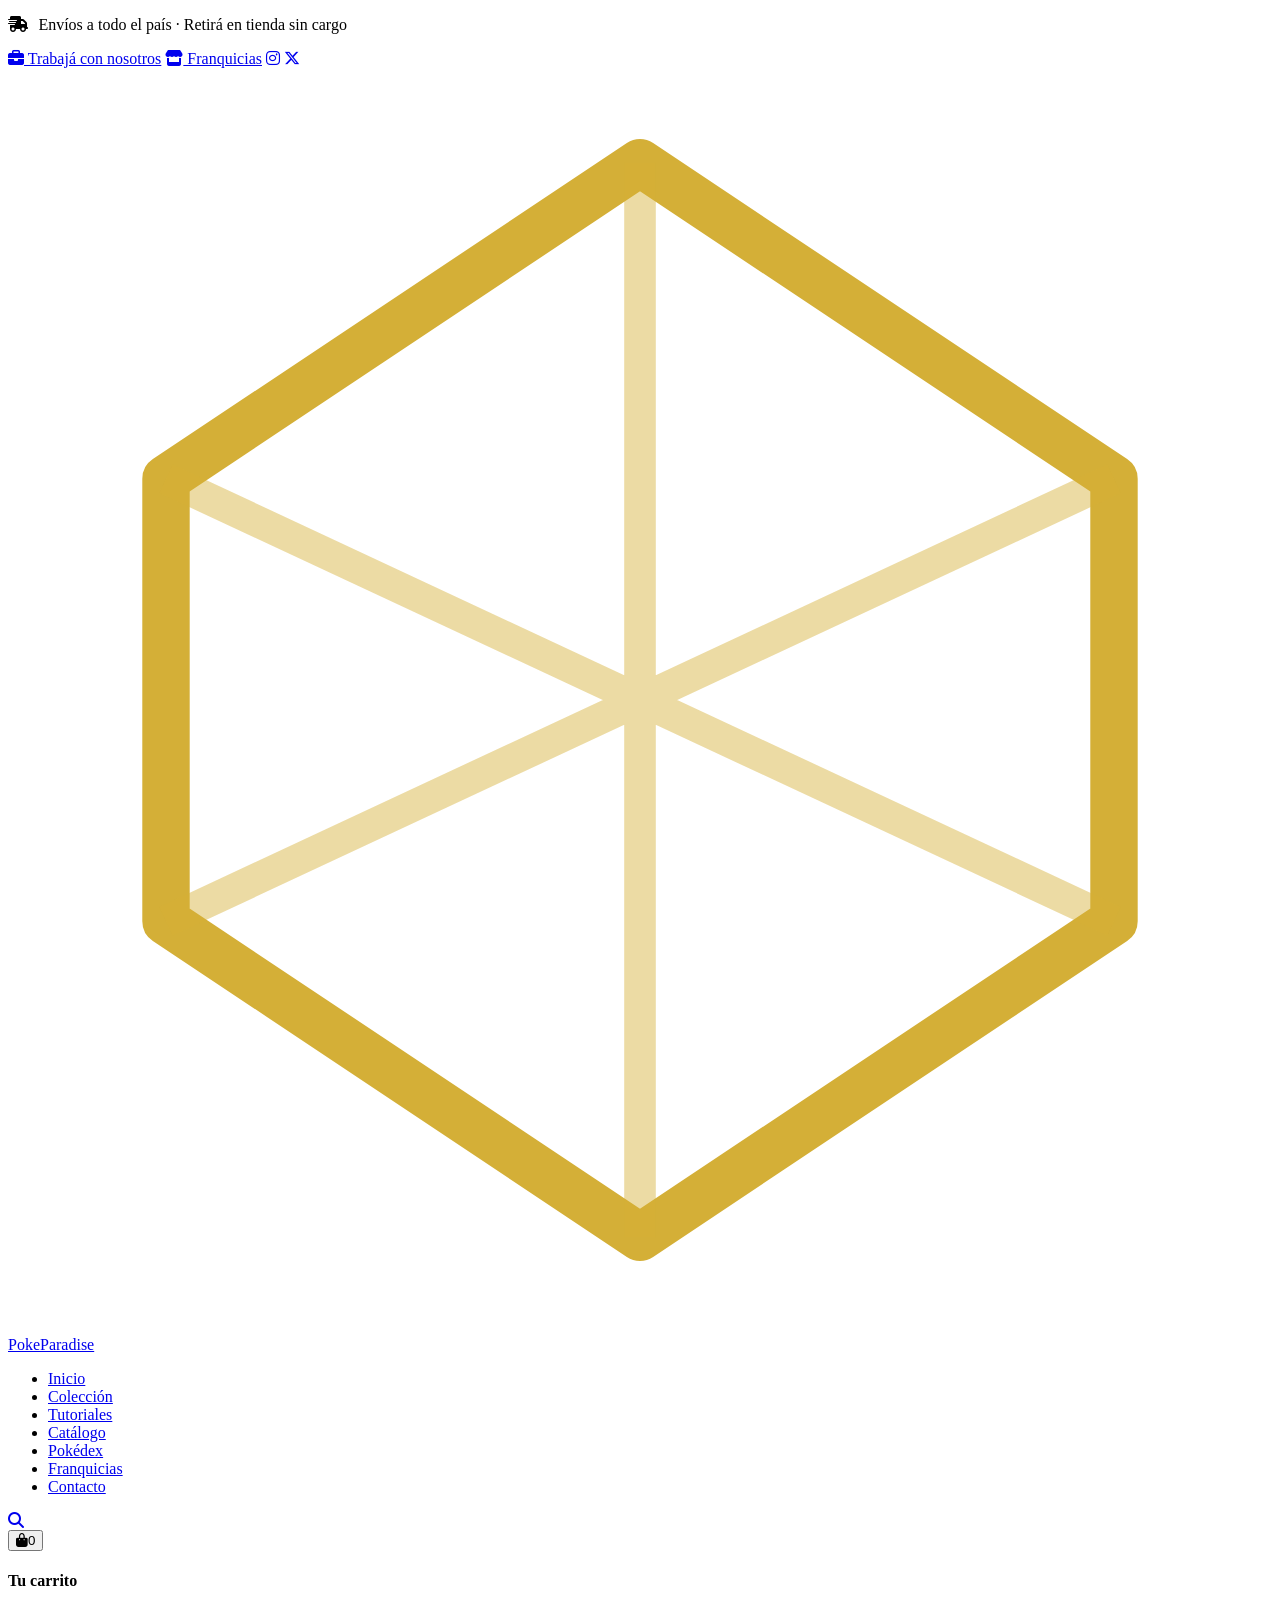
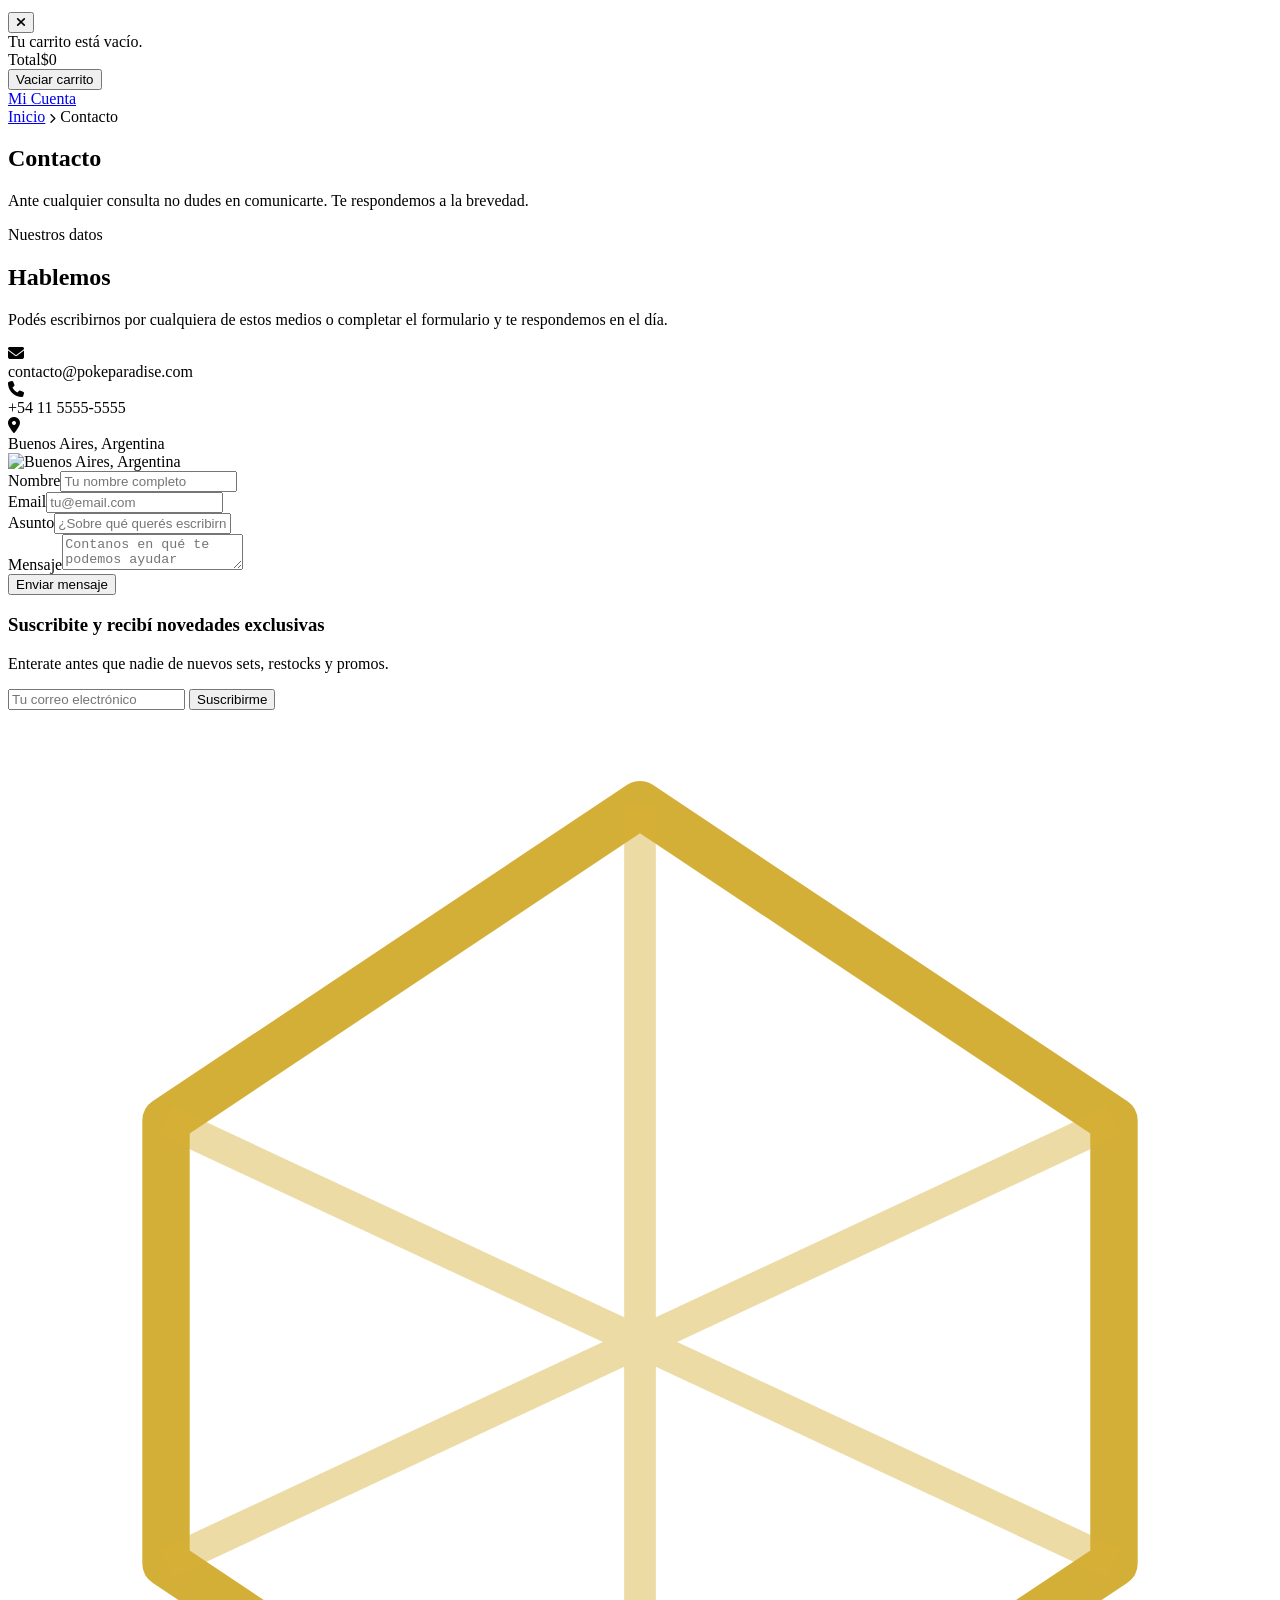
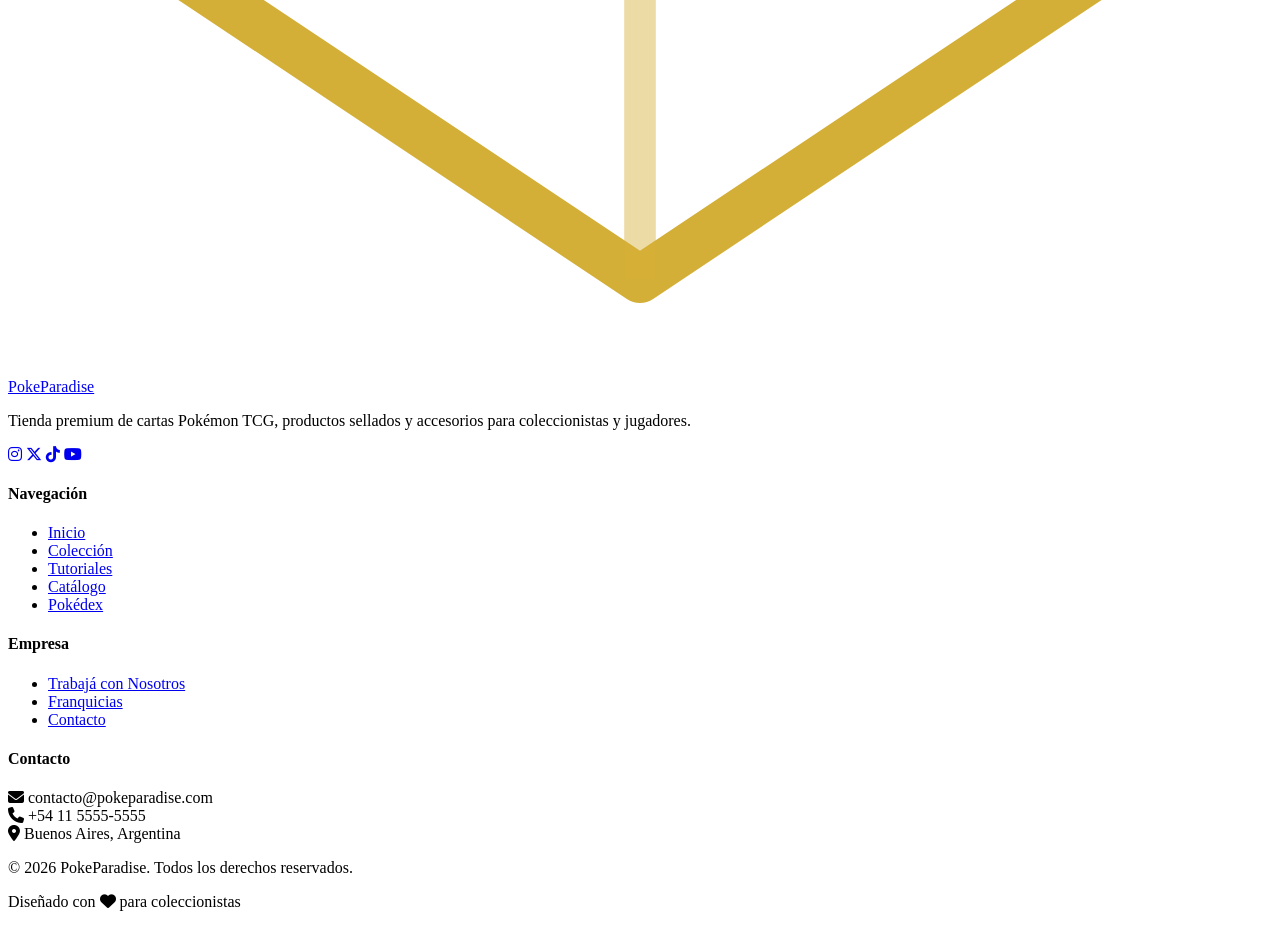
==== contacto.html @ 355f6a99 "Adaptar la estructura del proyecto existente y completar las páginas HTML" ====
<!DOCTYPE html>
<html lang="es">
<head>
  <meta charset="UTF-8">
  <meta name="viewport" content="width=device-width, initial-scale=1.0">
  <title>Contacto | PokeParadise</title>
  <meta name="description" content="Contactate con PokeParadise.">
  <link rel="preconnect" href="https://fonts.googleapis.com">
  <link rel="preconnect" href="https://fonts.gstatic.com" crossorigin>
  <link rel="stylesheet" href="https://cdnjs.cloudflare.com/ajax/libs/font-awesome/6.5.1/css/all.min.css">
  <link rel="stylesheet" href="css/styles.css">
</head>
<body>
  <div class="top-bar">
    <div class="container">
      <p><i class="fa-solid fa-truck-fast" style="color:var(--gold);margin-right:.4rem;"></i> Envíos a todo el país · Retirá en tienda sin cargo</p>
      <div class="top-bar-links">
        <a href="trabaja-en-tdc.html"><i class="fa-solid fa-briefcase"></i> Trabajá con nosotros</a>
        <a href="franquicias.html"><i class="fa-solid fa-store"></i> Franquicias</a>
        <a href="#"><i class="fa-brands fa-instagram"></i></a>
        <a href="#"><i class="fa-brands fa-x-twitter"></i></a>
      </div>
    </div>
  </div>
  <header class="site-header">
    <div class="container header-inner">
      <a href="index.html" class="logo">
        <svg class="logo-gem" viewBox="0 0 40 40" fill="none" xmlns="http://www.w3.org/2000/svg">
          <path d="M20 3L35 13V27L20 37L5 27V13L20 3Z" stroke="#D4AF37" stroke-width="1.5" stroke-linejoin="round"/>
          <path d="M20 3V37M5 13L35 27M35 13L5 27" stroke="#D4AF37" stroke-width="1" stroke-opacity="0.45"/>
        </svg>
        Poke<span>Paradise</span>
      </a>
      <nav class="main-nav">
        <ul>
          <li><a href="index.html">Inicio</a></li>
          <li><a href="tienda.html">Colección</a></li>
          <li><a href="tutoriales.html">Tutoriales</a></li>
          <li><a href="menu-tienda.html">Catálogo</a></li>
          <li><a href="pokedex.html">Pokédex</a></li>
          <li><a href="franquicias.html">Franquicias</a></li>
          <li><a href="contacto.html" class="active">Contacto</a></li>
        </ul>
      </nav>
      <div class="header-actions">
        <a href="#" class="icon-btn" aria-label="Buscar"><i class="fa-solid fa-magnifying-glass"></i></a>
        <div class="cart-wrap">
          <button type="button" class="icon-btn cart-toggle" aria-label="Carrito"><i class="fa-solid fa-bag-shopping"></i><span class="cart-count" id="cartCount">0</span></button>
          <div class="cart-dropdown" id="cartDropdown">
            <div class="cart-dropdown-head">
              <h4>Tu carrito</h4>
              <button type="button" class="cart-close" id="cartClose" aria-label="Cerrar"><i class="fa-solid fa-xmark"></i></button>
            </div>
            <div class="cart-items" id="cartItems"></div>
            <div class="cart-empty" id="cartEmpty">Tu carrito está vacío.</div>
            <div class="cart-dropdown-foot">
              <div class="cart-total-row"><span>Total</span><span id="cartTotal">$0</span></div>
              <button type="button" class="btn btn-gold cart-clear" id="cartClear">Vaciar carrito</button>
            </div>
          </div>
        </div>
        <a href="#" class="btn btn-outline">Mi Cuenta</a>
        <div class="hamburger"><span></span><span></span><span></span></div>
      </div>
    </div>
  </header>
  <section class="page-banner">
    <div class="container">
            <div class="breadcrumb">
        <a href="index.html">Inicio</a>
        <i class="fa-solid fa-chevron-right" style="font-size:.65rem;"></i>
        <span>Contacto</span>
      </div>
      <h1>Contacto</h1>
      <p>Ante cualquier consulta no dudes en comunicarte. Te respondemos a la brevedad.</p>
    </div>
  </section>

  <section class="form-section">
    <div class="container">
      <div class="form-layout">
        <div class="form-aside">
          <span>Nuestros datos</span>
          <h2>Hablemos</h2>
          <p>Podés escribirnos por cualquiera de estos medios o completar el formulario y te respondemos en el día.</p>
                    <div class="info-row">
            <div class="info-icon"><i class="fa-solid fa-envelope"></i></div>
            <span>contacto@pokeparadise.com</span>
          </div>
                    <div class="info-row">
            <div class="info-icon"><i class="fa-solid fa-phone"></i></div>
            <span>+54 11 5555-5555</span>
          </div>
                    <div class="info-row">
            <div class="info-icon"><i class="fa-solid fa-location-dot"></i></div>
            <span>Buenos Aires, Argentina</span>
          </div>
          <img src="img/ba-mapa.png" alt="Buenos Aires, Argentina" class="aside-img aside-img-map">
        </div>
        <div class="form-card">
          <form>
            <div class="form-grid">
              <div class="f-field"><label for="nombre">Nombre</label><input type="text" id="nombre" placeholder="Tu nombre completo"></div>
              <div class="f-field"><label for="email">Email</label><input type="email" id="email" placeholder="tu@email.com"></div>
              <div class="f-field full"><label for="asunto">Asunto</label><input type="text" id="asunto" placeholder="¿Sobre qué querés escribirnos?"></div>
              <div class="f-field full"><label for="mensaje">Mensaje</label><textarea id="mensaje" placeholder="Contanos en qué te podemos ayudar"></textarea></div>
            </div>
            <button type="submit" class="btn btn-gold">Enviar mensaje</button>
          </form>
        </div>
      </div>
    </div>
  </section>
  <section class="newsletter">
    <div class="container newsletter-inner">
      <div class="newsletter-text">
        <h3>Suscribite y recibí novedades exclusivas</h3>
        <p>Enterate antes que nadie de nuevos sets, restocks y promos.</p>
      </div>
      <form class="newsletter-form">
        <input type="email" placeholder="Tu correo electrónico">
        <button type="submit" class="btn btn-gold">Suscribirme</button>
      </form>
    </div>
  </section>
  <footer class="site-footer">
    <div class="container">
      <div class="footer-grid">
        <div class="footer-col">
          <a href="index.html" class="logo">
            <svg class="logo-gem" viewBox="0 0 40 40" fill="none" xmlns="http://www.w3.org/2000/svg">
          <path d="M20 3L35 13V27L20 37L5 27V13L20 3Z" stroke="#D4AF37" stroke-width="1.5" stroke-linejoin="round"/>
          <path d="M20 3V37M5 13L35 27M35 13L5 27" stroke="#D4AF37" stroke-width="1" stroke-opacity="0.45"/>
        </svg>
            Poke<span>Paradise</span>
          </a>
          <p>Tienda premium de cartas Pokémon TCG, productos sellados y accesorios para coleccionistas y jugadores.</p>
          <div class="social-row">
            <a href="#" aria-label="Instagram"><i class="fa-brands fa-instagram"></i></a>
            <a href="#" aria-label="X"><i class="fa-brands fa-x-twitter"></i></a>
            <a href="#" aria-label="TikTok"><i class="fa-brands fa-tiktok"></i></a>
            <a href="#" aria-label="YouTube"><i class="fa-brands fa-youtube"></i></a>
          </div>
        </div>
        <div class="footer-col">
          <h4>Navegación</h4>
          <ul>
            <li><a href="index.html">Inicio</a></li>
            <li><a href="tienda.html">Colección</a></li>
            <li><a href="tutoriales.html">Tutoriales</a></li>
            <li><a href="menu-tienda.html">Catálogo</a></li>
            <li><a href="pokedex.html">Pokédex</a></li>
          </ul>
        </div>
        <div class="footer-col">
          <h4>Empresa</h4>
          <ul>
            <li><a href="trabaja-en-tdc.html">Trabajá con Nosotros</a></li>
            <li><a href="franquicias.html">Franquicias</a></li>
            <li><a href="contacto.html">Contacto</a></li>
          </ul>
        </div>
        <div class="footer-col">
          <h4>Contacto</h4>
          <div class="contact-item"><i class="fa-solid fa-envelope"></i> contacto@pokeparadise.com</div>
          <div class="contact-item"><i class="fa-solid fa-phone"></i> +54 11 5555-5555</div>
          <div class="contact-item"><i class="fa-solid fa-location-dot"></i> Buenos Aires, Argentina</div>
        </div>
      </div>
      <div class="footer-bottom">
        <p>&copy; 2026 PokeParadise. Todos los derechos reservados.</p>
        <p>Diseñado con <i class="fa-solid fa-heart" style="color:var(--gold);"></i> para coleccionistas</p>
      </div>
    </div>
  </footer>
  <div id="ppToast" class="pp-toast"></div>
  <script src="js/cart.js"></script>
  <script src="js/scripts.js"></script>
</body>
</html>
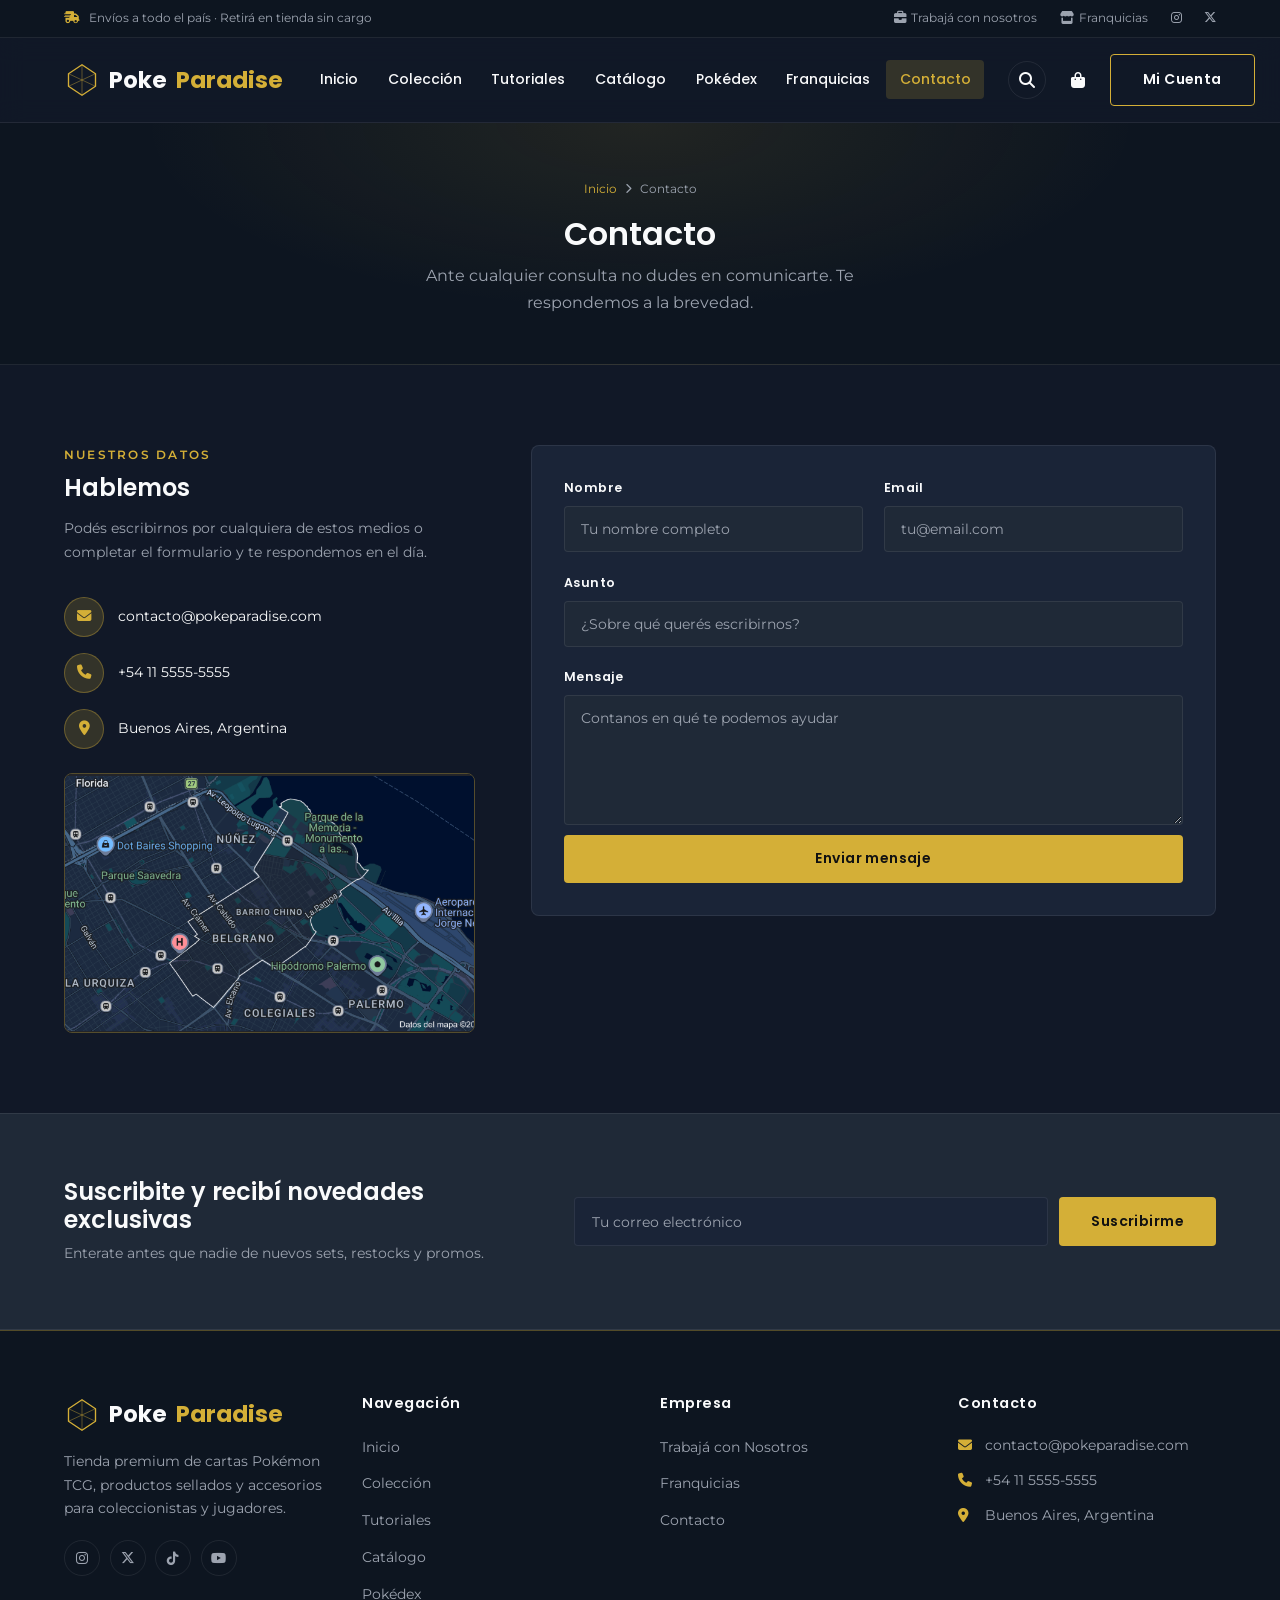
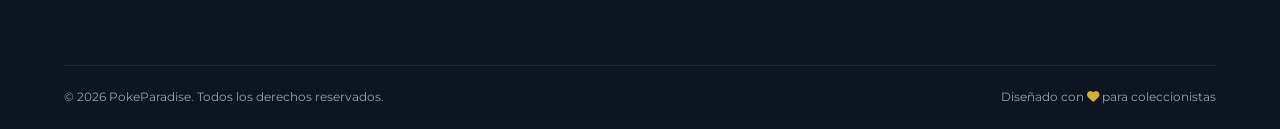
==== commit 96f44bf2: "Corregir los recursos del proyecto y las referencias de archivos: -Cambiar nombre del archivo de ent" ====
--- a/contacto.html
+++ b/contacto.html
@@ -15,7 +15,7 @@
     <div class="container">
       <p><i class="fa-solid fa-truck-fast" style="color:var(--gold);margin-right:.4rem;"></i> Envíos a todo el país · Retirá en tienda sin cargo</p>
       <div class="top-bar-links">
-        <a href="trabaja-en-tdc.html"><i class="fa-solid fa-briefcase"></i> Trabajá con nosotros</a>
+        <a href="trabaja-en-pkp.html"><i class="fa-solid fa-briefcase"></i> Trabajá con nosotros</a>
         <a href="franquicias.html"><i class="fa-solid fa-store"></i> Franquicias</a>
         <a href="#"><i class="fa-brands fa-instagram"></i></a>
         <a href="#"><i class="fa-brands fa-x-twitter"></i></a>
@@ -155,7 +155,7 @@
         <div class="footer-col">
           <h4>Empresa</h4>
           <ul>
-            <li><a href="trabaja-en-tdc.html">Trabajá con Nosotros</a></li>
+            <li><a href="trabaja-en-pkp.html">Trabajá con Nosotros</a></li>
             <li><a href="franquicias.html">Franquicias</a></li>
             <li><a href="contacto.html">Contacto</a></li>
           </ul>
--- a/css/styles.css
+++ b/css/styles.css
@@ -0,0 +1,2711 @@
+/* -------- Fuentes (Google Fonts — Poppins + Montserrat) -------- */
+@import url('https://fonts.googleapis.com/css2?family=Poppins:wght@400;500;600;700&family=Montserrat:wght@400;500;600&display=swap');
+
+/* -------- Reset -------- */
+*,
+*::before,
+*::after {
+  margin: 0;
+  padding: 0;
+  box-sizing: border-box;
+}
+
+html {
+  scroll-behavior: smooth;
+}
+
+img {
+  display: block;
+  max-width: 100%;
+  height: auto;
+}
+
+ul, ol {
+  list-style: none;
+}
+
+a {
+  text-decoration: none;
+  color: inherit;
+}
+
+button, input, select, textarea {
+  font-family: inherit;
+  border: none;
+  outline: none;
+  background: none;
+  color: inherit;
+}
+
+:root {
+  /* Paleta */
+  --bg:          #111827;
+  --bg2:         #1f2937;
+  --bg3:         #0d1520;
+  --card-bg:     #1a2437;
+  --gold:        #d4af37;
+  --gold-light:  #e9cf78;
+  --gold-dim:    rgba(212,175,55,.18);
+  --gold-border: rgba(212,175,55,.35);
+  --white:       #f9fafb;
+  --gray:        #9ca3af;
+  --border:      rgba(249,250,251,.08);
+  --shadow:      0 4px 24px rgba(0,0,0,.35);
+
+  /* Tipografía */
+  --font-h:   "Poppins", sans-serif;
+  --font-b:   "Montserrat", sans-serif;
+
+  /* Tamaños relativos */
+  --fs-xs:  .78rem;
+  --fs-sm:  .875rem;
+  --fs-md:  1rem;
+  --fs-lg:  1.15rem;
+  --fs-xl:  1.5rem;
+  --fs-2xl: 2rem;
+  --fs-3xl: 2.75rem;
+
+  /* Misc */
+  --r:  8px;
+  --r2: 4px;
+  --tr: all .22s ease;
+  --container: 1200px;
+}
+
+body {
+  font-family: var(--font-b);
+  background-color: var(--bg);
+  color: var(--white);
+  font-size: var(--fs-md);
+  line-height: 1.65;
+  overflow-x: hidden;
+}
+
+h1, h2, h3, h4, h5 {
+  font-family: var(--font-h);
+  line-height: 1.2;
+  font-weight: 600;
+}
+
+p { color: var(--gray); }
+
+.container {
+  width: 90%;
+  max-width: var(--container);
+  margin: 0 auto;
+}
+
+.lead > p {
+  font-size: var(--fs-lg);
+  color: var(--white);
+}
+
+section strong {
+  color: var(--gold);
+  font-weight: 600;
+}
+
+a:link    { color: inherit; }
+a:visited { color: inherit; }
+a:hover   { color: var(--gold-light); }
+a:active  { color: var(--gold); }
+
+.btn {
+  display: inline-flex;
+  align-items: center;
+  gap: .5rem;
+  font-family: var(--font-h);
+  font-weight: 600;
+  font-size: var(--fs-sm);
+  padding: .85rem 2rem;
+  border-radius: var(--r2);
+  cursor: pointer;
+  transition: var(--tr);
+  letter-spacing: .03em;
+  white-space: nowrap;
+}
+
+.btn-gold {
+  background: var(--gold);
+  color: #111;
+}
+
+.btn-gold:hover {
+  background: var(--gold-light);
+  color: #111;
+  transform: translateY(-2px);
+  box-shadow: 0 8px 22px rgba(212,175,55,.35);
+}
+
+.btn-outline {
+  border: 1.5px solid var(--gold);
+  color: var(--gold);
+  background: transparent;
+}
+
+.btn-outline:hover {
+  background: var(--gold);
+  color: #111;
+}
+
+.btn-white {
+  background: var(--white);
+  color: #111;
+}
+
+.btn-white:hover {
+  background: var(--gold);
+  color: #111;
+}
+
+.top-bar {
+  background: var(--bg3);
+  border-bottom: 1px solid var(--border);
+  padding: .5rem 0;
+}
+
+.top-bar .container {
+  display: flex;
+  align-items: center;
+  justify-content: space-between;
+}
+
+.top-bar p {
+  font-size: var(--fs-xs);
+  color: var(--gray);
+}
+
+.top-bar a {
+  font-size: var(--fs-xs);
+  color: var(--gray);
+  display: inline-flex;
+  align-items: center;
+  gap: .35rem;
+  transition: var(--tr);
+}
+
+.top-bar a:hover { color: var(--gold); }
+
+.top-bar-links {
+  display: flex;
+  gap: 1.4rem;
+}
+
+.site-header {
+  position: sticky;
+  top: 0;
+  z-index: 200;
+  background: rgba(17,24,39,.96);
+  backdrop-filter: blur(12px);
+  border-bottom: 1px solid var(--border);
+}
+
+.header-inner {
+  display: flex;
+  align-items: center;
+  justify-content: space-between;
+  gap: 1.5rem;
+  padding: 1rem 0;
+}
+
+.logo {
+  display: flex;
+  align-items: center;
+  gap: .55rem;
+  font-family: var(--font-h);
+  font-size: 1.45rem;
+  font-weight: 700;
+  flex-shrink: 0;
+}
+
+.logo span { color: var(--gold); }
+
+.logo-gem {
+  width: 36px;
+  height: 36px;
+  flex-shrink: 0;
+}
+
+.main-nav {
+  flex: 1;
+  display: flex;
+  justify-content: center;
+}
+
+.main-nav > ul {
+  display: flex;
+  align-items: center;
+  gap: .15rem;
+}
+
+.main-nav > ul > li > a {
+  font-family: var(--font-h);
+  font-size: var(--fs-sm);
+  font-weight: 500;
+  padding: .5rem .85rem;
+  border-radius: var(--r2);
+  transition: var(--tr);
+  display: block;
+  white-space: nowrap;
+}
+
+.main-nav > ul > li > a:hover,
+.main-nav > ul > li > a.active {
+  color: var(--gold);
+  background: var(--gold-dim);
+}
+
+.header-actions {
+  display: flex;
+  align-items: center;
+  gap: .8rem;
+  flex-shrink: 0;
+}
+
+.icon-btn {
+  width: 38px;
+  height: 38px;
+  border-radius: 50%;
+  border: 1px solid var(--border);
+  display: flex;
+  align-items: center;
+  justify-content: center;
+  color: var(--white);
+  font-size: 1rem;
+  transition: var(--tr);
+  cursor: pointer;
+  flex-shrink: 0;
+}
+
+.icon-btn:hover {
+  border-color: var(--gold);
+  color: var(--gold);
+}
+
+.hamburger {
+  display: none;
+  flex-direction: column;
+  gap: 5px;
+  cursor: pointer;
+  padding: .3rem;
+}
+
+.hamburger span {
+  width: 24px;
+  height: 2px;
+  background: var(--white);
+  border-radius: 2px;
+  transition: var(--tr);
+}
+
+.hero {
+  position: relative;
+  min-height: 88vh;
+  display: flex;
+  align-items: center;
+  overflow: hidden;
+  background: var(--bg3);
+}
+
+.hero-bg {
+  position: absolute;
+  inset: 0;
+  background:
+    radial-gradient(ellipse at 60% 50%, rgba(212,175,55,.12) 0%, transparent 60%),
+    radial-gradient(ellipse at 10% 80%, rgba(29,78,216,.15) 0%, transparent 50%),
+    var(--bg3);
+}
+
+.hero-bg::after {
+  content: "";
+  position: absolute;
+  inset: 0;
+  background-image:
+    repeating-linear-gradient(
+      90deg,
+      transparent,
+      transparent 119px,
+      rgba(212,175,55,.04) 120px
+    ),
+    repeating-linear-gradient(
+      0deg,
+      transparent,
+      transparent 119px,
+      rgba(212,175,55,.04) 120px
+    );
+}
+
+.hero-content-wrap {
+  position: relative;
+  z-index: 2;
+  width: 90%;
+  max-width: var(--container);
+  margin: 0 auto;
+  display: flex;
+  align-items: center;
+  gap: 3rem;
+  padding: 4rem 0;
+}
+
+.hero-text { flex: 1 1 52%; }
+
+.hero-eyebrow {
+  display: inline-block;
+  font-family: var(--font-b);
+  font-size: var(--fs-xs);
+  font-weight: 600;
+  letter-spacing: .2em;
+  text-transform: uppercase;
+  color: var(--gold);
+  background: var(--gold-dim);
+  border: 1px solid var(--gold-border);
+  padding: .35rem .9rem;
+  border-radius: 20px;
+  margin-bottom: 1.3rem;
+}
+
+.hero-text h1 {
+  font-size: var(--fs-3xl);
+  font-weight: 700;
+  margin-bottom: 1.2rem;
+  line-height: 1.12;
+}
+
+.hero-text h1 em {
+  font-style: normal;
+  color: var(--gold);
+}
+
+.hero-text p {
+  font-size: var(--fs-lg);
+  max-width: 480px;
+  margin-bottom: 2.2rem;
+  line-height: 1.7;
+}
+
+.hero-btns {
+  display: flex;
+  gap: 1rem;
+  flex-wrap: wrap;
+}
+
+.hero-visual {
+  flex: 1 1 44%;
+  display: flex;
+  justify-content: center;
+  align-items: center;
+}
+
+.cards-deco {
+  position: relative;
+  width: 300px;
+  height: 400px;
+}
+
+.deco-card {
+  position: absolute;
+  width: 190px;
+  height: 266px;
+  border-radius: 14px;
+  border: 1px solid var(--gold-border);
+}
+
+.deco-card::before {
+  content: "";
+  position: absolute;
+  inset: 0;
+  border-radius: 14px;
+  background: linear-gradient(120deg,
+    transparent 20%,
+    rgba(212,175,55,.3) 45%,
+    rgba(255,255,255,.18) 50%,
+    rgba(212,175,55,.3) 55%,
+    transparent 80%
+  );
+  background-size: 250%;
+  animation: holo 5s ease-in-out infinite;
+}
+
+.deco-card-1 {
+  top: 60px; left: 0;
+  background: linear-gradient(150deg, #1e2d4a, #141f30);
+  transform: rotate(-14deg);
+  opacity: .5;
+  box-shadow: 0 20px 50px rgba(0,0,0,.5);
+}
+
+.deco-card-2 {
+  top: 30px; left: 26px;
+  background: linear-gradient(150deg, #1a2640, #111827);
+  transform: rotate(-4deg);
+  opacity: .75;
+  box-shadow: 0 20px 50px rgba(0,0,0,.5);
+}
+
+.deco-card-3 {
+  top: 0; left: 52px;
+  background: linear-gradient(150deg, #1e2d4a, #1a2a45);
+  box-shadow: 0 30px 60px rgba(0,0,0,.55);
+}
+
+.deco-card-3 .card-inner {
+  display: flex;
+  flex-direction: column;
+  align-items: center;
+  justify-content: center;
+  height: 100%;
+  gap: .7rem;
+}
+
+.deco-card-3 .card-inner i {
+  font-size: 2.8rem;
+  color: var(--gold);
+  opacity: .85;
+}
+
+.deco-card-3 .card-inner p {
+  font-family: var(--font-h);
+  font-size: .7rem;
+  font-weight: 600;
+  letter-spacing: .12em;
+  text-transform: uppercase;
+  color: var(--gold);
+  text-align: center;
+}
+
+@keyframes holo {
+  0%   { background-position: 0 0; }
+  50%  { background-position: 100% 100%; }
+  100% { background-position: 0 0; }
+}
+
+.categories {
+  padding: 5rem 0;
+  background: var(--bg);
+}
+
+.section-head > span {
+  display: block;
+  font-size: var(--fs-xs);
+  font-weight: 600;
+  letter-spacing: .2em;
+  text-transform: uppercase;
+  color: var(--gold);
+  margin-bottom: .6rem;
+}
+
+.section-head > h2 {
+  font-size: var(--fs-2xl);
+  margin-bottom: .75rem;
+}
+
+.section-head {
+  text-align: center;
+  max-width: 600px;
+  margin: 0 auto 3rem;
+}
+
+.cat-grid {
+  display: flex;
+  flex-wrap: wrap;
+  gap: 1.5rem;
+}
+
+.cat-card {
+  flex: 1 1 calc(25% - 1.5rem);
+  background: var(--card-bg);
+  border: 1px solid var(--border);
+  border-radius: var(--r);
+  padding: 2.5rem 1.8rem;
+  text-align: center;
+  transition: var(--tr);
+  cursor: pointer;
+}
+
+.cat-card:hover {
+  border-color: var(--gold);
+  transform: translateY(-6px);
+  box-shadow: var(--shadow);
+}
+
+.cat-card .icon-box {
+  width: 68px;
+  height: 68px;
+  border-radius: 50%;
+  background: var(--gold-dim);
+  border: 1px solid var(--gold-border);
+  display: flex;
+  align-items: center;
+  justify-content: center;
+  margin: 0 auto 1.3rem;
+}
+
+.cat-card .icon-box i {
+  font-size: 1.6rem;
+  color: var(--gold);
+}
+
+.cat-card h3 {
+  font-size: 1rem;
+  font-family: var(--font-h);
+  font-weight: 600;
+  margin-bottom: .4rem;
+  color: var(--white);
+}
+
+.cat-card p {
+  font-size: var(--fs-sm);
+  line-height: 1.5;
+}
+
+.featured-products {
+  padding: 5rem 0;
+  background: var(--bg2);
+}
+
+.prod-grid {
+  display: flex;
+  flex-wrap: wrap;
+  gap: 1.6rem;
+}
+
+.prod-card {
+  flex: 1 1 calc(25% - 1.6rem);
+  background: var(--card-bg);
+  border: 1px solid var(--border);
+  border-radius: var(--r);
+  overflow: hidden;
+  transition: var(--tr);
+  display: flex;
+  flex-direction: column;
+}
+
+.prod-card:hover {
+  border-color: var(--gold);
+  transform: translateY(-5px);
+  box-shadow: var(--shadow);
+}
+
+.prod-thumb {
+  position: relative;
+  width: 100%;
+  padding-top: 130%;
+  background: linear-gradient(140deg, #1e2d4a 0%, #111827 100%);
+  overflow: hidden;
+}
+
+.prod-thumb .card-art {
+  position: absolute;
+  inset: 0;
+  display: flex;
+  align-items: center;
+  justify-content: center;
+}
+
+.prod-thumb .card-art .mock-card {
+  width: 58%;
+  height: 82%;
+  border-radius: 10px;
+  background: linear-gradient(150deg, #263452, #1a2637);
+  border: 1px solid var(--gold-border);
+  position: relative;
+  display: flex;
+  align-items: center;
+  justify-content: center;
+}
+
+.prod-thumb .card-art .mock-card::before {
+  content: "";
+  position: absolute;
+  inset: 0;
+  border-radius: 10px;
+  background: linear-gradient(
+    115deg,
+    transparent 25%,
+    rgba(212,175,55,.38) 47%,
+    rgba(255,255,255,.2) 50%,
+    rgba(212,175,55,.38) 53%,
+    transparent 75%
+  );
+  background-size: 200%;
+  animation: holo 4s ease-in-out infinite;
+}
+
+.prod-thumb .card-art .mock-card i {
+  font-size: 2.2rem;
+  color: var(--gold);
+  opacity: .7;
+  position: relative;
+  z-index: 1;
+}
+
+.badge-rare {
+  position: absolute;
+  top: 10px;
+  left: 10px;
+  background: var(--gold);
+  color: #111;
+  font-family: var(--font-h);
+  font-size: .65rem;
+  font-weight: 700;
+  letter-spacing: .08em;
+  text-transform: uppercase;
+  padding: .22rem .6rem;
+  border-radius: 3px;
+}
+
+.badge-hot {
+  background: #ef4444;
+  color: #fff;
+}
+
+.prod-thumb .quick-actions {
+  position: absolute;
+  bottom: 10px;
+  right: 10px;
+  display: flex;
+  flex-direction: column;
+  gap: .4rem;
+  opacity: 0;
+  transform: translateX(10px);
+  transition: var(--tr);
+}
+
+.prod-card:hover .quick-actions {
+  opacity: 1;
+  transform: translateX(0);
+}
+
+.quick-actions button {
+  width: 34px;
+  height: 34px;
+  border-radius: 50%;
+  background: rgba(17,24,39,.85);
+  border: 1px solid var(--border);
+  color: var(--white);
+  font-size: .85rem;
+  cursor: pointer;
+  display: flex;
+  align-items: center;
+  justify-content: center;
+  transition: var(--tr);
+}
+
+.quick-actions button:hover {
+  background: var(--gold);
+  color: #111;
+  border-color: var(--gold);
+}
+
+.prod-info {
+  padding: 1.1rem 1.3rem 1.5rem;
+  flex: 1;
+  display: flex;
+  flex-direction: column;
+}
+
+.prod-info .rarity {
+  font-size: var(--fs-xs);
+  letter-spacing: .12em;
+  text-transform: uppercase;
+  color: var(--gold);
+  margin-bottom: .3rem;
+  font-weight: 600;
+  display: block;
+}
+
+.prod-info h4 {
+  font-family: var(--font-h);
+  font-size: .98rem;
+  font-weight: 600;
+  color: var(--white);
+  margin-bottom: .25rem;
+  line-height: 1.3;
+}
+
+.prod-info .set-name {
+  font-size: var(--fs-xs);
+  color: var(--gray);
+  margin-bottom: .9rem;
+}
+
+.prod-info .prod-footer {
+  display: flex;
+  align-items: center;
+  justify-content: space-between;
+  margin-top: auto;
+}
+
+.prod-info .price {
+  font-family: var(--font-h);
+  font-size: 1.05rem;
+  font-weight: 700;
+  color: var(--gold);
+}
+
+.add-to-cart {
+  background: var(--gold-dim);
+  border: 1px solid var(--gold-border);
+  color: var(--gold);
+  font-size: .78rem;
+  font-family: var(--font-h);
+  font-weight: 600;
+  padding: .45rem .85rem;
+  border-radius: var(--r2);
+  cursor: pointer;
+  transition: var(--tr);
+}
+
+.add-to-cart:hover {
+  background: var(--gold);
+  color: #111;
+}
+
+.promo-banner {
+  position: relative;
+  padding: 5.5rem 0;
+  overflow: hidden;
+  background:
+    radial-gradient(ellipse at 30% 50%, rgba(212,175,55,.14) 0%, transparent 55%),
+    var(--bg3);
+}
+
+.promo-banner::before {
+  content: "";
+  position: absolute;
+  top: -60px; right: -60px;
+  width: 380px; height: 380px;
+  border-radius: 50%;
+  border: 80px solid rgba(212,175,55,.06);
+}
+
+.promo-banner::after {
+  content: "";
+  position: absolute;
+  bottom: -80px; right: 180px;
+  width: 280px; height: 280px;
+  border-radius: 50%;
+  border: 60px solid rgba(212,175,55,.05);
+}
+
+.promo-inner {
+  position: relative;
+  z-index: 1;
+  display: flex;
+  align-items: center;
+  gap: 3rem;
+}
+
+.promo-text {
+  flex: 1 1 55%;
+}
+
+.promo-text span {
+  display: inline-block;
+  font-size: var(--fs-xs);
+  font-weight: 600;
+  letter-spacing: .18em;
+  text-transform: uppercase;
+  color: var(--gold);
+  margin-bottom: .8rem;
+}
+
+.promo-text h2 {
+  font-size: var(--fs-2xl);
+  margin-bottom: 1rem;
+  line-height: 1.2;
+}
+
+.promo-text p {
+  max-width: 440px;
+  margin-bottom: 1.8rem;
+  font-size: var(--fs-lg);
+}
+
+.promo-visual {
+  flex: 1 1 40%;
+  display: flex;
+  gap: 1rem;
+  justify-content: center;
+}
+
+.promo-cards {
+  display: flex;
+  gap: 1rem;
+  align-items: flex-end;
+}
+
+.mini-holo {
+  border-radius: 10px;
+  border: 1px solid var(--gold-border);
+  position: relative;
+  overflow: hidden;
+  background: linear-gradient(145deg, #1e2d4a, #141f30);
+}
+
+.mini-holo::before {
+  content: "";
+  position: absolute;
+  inset: 0;
+  background: linear-gradient(
+    120deg,
+    transparent 25%,
+    rgba(212,175,55,.35) 48%,
+    rgba(255,255,255,.15) 50%,
+    rgba(212,175,55,.35) 52%,
+    transparent 75%
+  );
+  background-size: 200%;
+  animation: holo 4s ease-in-out infinite;
+}
+
+.mini-holo-1 { width: 90px; height: 126px; }
+.mini-holo-2 { width: 110px; height: 154px; animation-delay: -.8s; }
+.mini-holo-3 { width: 90px; height: 126px; animation-delay: -1.6s; }
+
+.newsletter {
+  padding: 4rem 0;
+  background: var(--bg2);
+  border-top: 1px solid var(--border);
+  border-bottom: 1px solid var(--border);
+}
+
+.newsletter-inner {
+  display: flex;
+  align-items: center;
+  gap: 2.5rem;
+  flex-wrap: wrap;
+}
+
+.newsletter-text { flex: 1 1 40%; }
+
+.newsletter-text h3 {
+  font-size: var(--fs-xl);
+  margin-bottom: .45rem;
+}
+
+.newsletter-text p { font-size: var(--fs-sm); }
+
+.newsletter-form {
+  flex: 1 1 55%;
+  display: flex;
+  gap: .7rem;
+}
+
+.newsletter-form input {
+  flex: 1;
+  background: var(--card-bg);
+  border: 1px solid var(--border);
+  border-radius: var(--r2);
+  padding: .9rem 1.1rem;
+  color: var(--white);
+  font-size: var(--fs-sm);
+  transition: var(--tr);
+}
+
+.newsletter-form input::placeholder { color: var(--gray); }
+.newsletter-form input:focus { border-color: var(--gold); }
+
+.site-footer {
+  background: var(--bg3);
+  border-top: 1px solid var(--gold-border);
+  padding: 4rem 0 0;
+}
+
+.footer-grid {
+  display: flex;
+  flex-wrap: wrap;
+  gap: 2.5rem;
+  padding-bottom: 3rem;
+  border-bottom: 1px solid var(--border);
+}
+
+.footer-col { flex: 1 1 calc(25% - 2.5rem); }
+
+.footer-col .logo { margin-bottom: 1rem; }
+
+.footer-col > p {
+  font-size: var(--fs-sm);
+  line-height: 1.7;
+  max-width: 260px;
+}
+
+.footer-col h4 {
+  font-family: var(--font-h);
+  font-size: .9rem;
+  font-weight: 600;
+  margin-bottom: 1.3rem;
+  color: var(--white);
+  letter-spacing: .04em;
+}
+
+.footer-col ul li {
+  margin-bottom: .65rem;
+}
+
+.footer-col ul li a {
+  font-size: var(--fs-sm);
+  color: var(--gray);
+  transition: var(--tr);
+}
+
+.footer-col ul li a:hover { color: var(--gold); padding-left: 4px; }
+
+.footer-col .contact-item {
+  display: flex;
+  align-items: center;
+  gap: .7rem;
+  margin-bottom: .75rem;
+  font-size: var(--fs-sm);
+  color: var(--gray);
+}
+
+.footer-col .contact-item i {
+  color: var(--gold);
+  width: 16px;
+  flex-shrink: 0;
+}
+
+.social-row {
+  display: flex;
+  gap: .6rem;
+  margin-top: 1.2rem;
+}
+
+.social-row a {
+  width: 36px;
+  height: 36px;
+  border-radius: 50%;
+  border: 1px solid var(--border);
+  display: flex;
+  align-items: center;
+  justify-content: center;
+  font-size: .85rem;
+  color: var(--gray);
+  transition: var(--tr);
+}
+
+.social-row a:hover {
+  border-color: var(--gold);
+  color: var(--gold);
+  background: var(--gold-dim);
+}
+
+.footer-bottom {
+  display: flex;
+  align-items: center;
+  justify-content: space-between;
+  padding: 1.3rem 0;
+  flex-wrap: wrap;
+  gap: .8rem;
+}
+
+.footer-bottom p {
+  font-size: var(--fs-xs);
+}
+
+.page-banner {
+  background:
+    radial-gradient(ellipse at 50% 0%, rgba(212,175,55,.1) 0%, transparent 55%),
+    var(--bg3);
+  border-bottom: 1px solid var(--border);
+  padding: 3.5rem 0 3rem;
+  text-align: center;
+}
+
+.page-banner .breadcrumb {
+  display: flex;
+  align-items: center;
+  justify-content: center;
+  gap: .5rem;
+  font-size: var(--fs-xs);
+  color: var(--gray);
+  margin-bottom: 1rem;
+}
+
+.page-banner .breadcrumb a { color: var(--gold); }
+.page-banner .breadcrumb a:hover { text-decoration: underline; }
+
+.page-banner h1 {
+  font-size: var(--fs-2xl);
+  margin-bottom: .6rem;
+}
+
+.page-banner p {
+  max-width: 520px;
+  margin: 0 auto;
+  font-size: var(--fs-md);
+}
+
+.collection-section { padding: 5rem 0; }
+
+.coll-block {
+  display: flex;
+  align-items: center;
+  gap: 4rem;
+  padding: 3rem 0;
+  border-bottom: 1px solid var(--border);
+}
+
+.coll-block:last-child { border-bottom: none; }
+.coll-block.rev { flex-direction: row-reverse; }
+
+.coll-visual {
+  flex: 1 1 42%;
+  display: flex;
+  justify-content: center;
+}
+
+.coll-text { flex: 1 1 55%; }
+
+.coll-text .num {
+  display: block;
+  font-size: var(--fs-xs);
+  font-weight: 700;
+  letter-spacing: .18em;
+  text-transform: uppercase;
+  color: var(--gold);
+  margin-bottom: .5rem;
+}
+
+.coll-text h2 {
+  font-size: 1.8rem;
+  margin-bottom: .9rem;
+}
+
+.coll-text p {
+  max-width: 440px;
+  margin-bottom: 1.5rem;
+  font-size: var(--fs-md);
+  line-height: 1.7;
+}
+
+.pack-pair {
+  position: relative;
+  width: 220px;
+  height: 290px;
+}
+
+.pack-pair .pc {
+  position: absolute;
+  width: 155px;
+  height: 217px;
+  border-radius: 12px;
+  border: 1px solid var(--gold-border);
+  background: linear-gradient(150deg, #1e2d4a, #111827);
+  box-shadow: 0 20px 45px rgba(0,0,0,.4);
+}
+
+.pack-pair .pc::before {
+  content: "";
+  position: absolute;
+  inset: 0;
+  border-radius: 12px;
+  background: linear-gradient(
+    115deg, transparent 25%, rgba(212,175,55,.35) 48%,
+    rgba(255,255,255,.18) 50%, rgba(212,175,55,.35) 52%, transparent 75%
+  );
+  background-size: 200%;
+  animation: holo 4.5s ease-in-out infinite;
+}
+
+.pack-pair .pc-back  { top: 30px; left: 40px; transform: rotate(9deg); opacity: .55; }
+.pack-pair .pc-front { top: 0;    left: 10px; }
+
+.tut-section { padding: 5rem 0; }
+
+.tut-list {
+  display: flex;
+  flex-direction: column;
+  gap: 1.2rem;
+}
+
+.tut-item {
+  display: flex;
+  align-items: center;
+  gap: 1.8rem;
+  background: var(--card-bg);
+  border: 1px solid var(--border);
+  border-radius: var(--r);
+  padding: 1.8rem 2.2rem;
+  transition: var(--tr);
+}
+
+.tut-item:hover {
+  border-color: var(--gold);
+  background: #1c2840;
+}
+
+.tut-item .tut-num {
+  font-family: var(--font-h);
+  font-size: 2rem;
+  font-weight: 700;
+  color: var(--gold-dim);
+  width: 56px;
+  flex-shrink: 0;
+}
+
+.tut-item .tut-body { flex: 1; }
+
+.tut-item .tut-body h3 {
+  font-size: 1.05rem;
+  margin-bottom: .3rem;
+  color: var(--white);
+}
+
+.tut-item .tut-body p {
+  font-size: var(--fs-sm);
+  max-width: 600px;
+}
+
+.tut-item .tut-link {
+  color: var(--gold);
+  font-size: var(--fs-sm);
+  font-family: var(--font-h);
+  font-weight: 600;
+  display: flex;
+  align-items: center;
+  gap: .35rem;
+  flex-shrink: 0;
+  transition: var(--tr);
+}
+
+.tut-item .tut-link:hover { color: var(--gold-light); }
+
+.cat-tabs {
+  display: flex;
+  flex-wrap: wrap;
+  gap: .65rem;
+  justify-content: center;
+  margin-bottom: 3rem;
+}
+
+.cat-tabs > li > a {
+  display: inline-block;
+  padding: .55rem 1.3rem;
+  border: 1px solid var(--border);
+  border-radius: 25px;
+  font-size: var(--fs-sm);
+  font-family: var(--font-h);
+  font-weight: 500;
+  color: var(--gray);
+  transition: var(--tr);
+}
+
+.cat-tabs > li > a:hover,
+.cat-tabs > li > a.active {
+  background: var(--gold);
+  color: #111;
+  border-color: var(--gold);
+}
+
+.sets-grid {
+  display: flex;
+  flex-wrap: wrap;
+  gap: 1.6rem;
+}
+
+.set-card {
+  flex: 1 1 calc(33.333% - 1.6rem);
+  background: var(--card-bg);
+  border: 1px solid var(--border);
+  border-radius: var(--r);
+  padding: 2.2rem 1.8rem;
+  transition: var(--tr);
+}
+
+.set-card:hover {
+  border-color: var(--gold);
+  transform: translateY(-4px);
+  box-shadow: var(--shadow);
+}
+
+.set-card .set-badge {
+  display: inline-flex;
+  align-items: center;
+  gap: .5rem;
+  margin-bottom: 1.2rem;
+}
+
+.set-card .set-badge .dot {
+  width: 10px; height: 10px;
+  border-radius: 50%;
+  background: var(--gold);
+  flex-shrink: 0;
+}
+
+.set-card .set-badge span {
+  font-size: var(--fs-xs);
+  font-weight: 600;
+  letter-spacing: .1em;
+  text-transform: uppercase;
+  color: var(--gold);
+}
+
+.set-card h3 {
+  font-size: 1.1rem;
+  margin-bottom: .5rem;
+}
+
+.set-card p { font-size: var(--fs-sm); }
+
+.form-section { padding: 5rem 0; }
+
+.form-layout {
+  display: flex;
+  gap: 3.5rem;
+  align-items: flex-start;
+}
+
+.form-aside { flex: 1 1 36%; }
+
+.form-aside > span {
+  display: block;
+  font-size: var(--fs-xs);
+  font-weight: 600;
+  letter-spacing: .18em;
+  text-transform: uppercase;
+  color: var(--gold);
+  margin-bottom: .5rem;
+}
+
+.form-aside > h2 {
+  font-size: var(--fs-xl);
+  margin-bottom: .9rem;
+}
+
+.form-aside > p {
+  font-size: var(--fs-sm);
+  margin-bottom: 2rem;
+  line-height: 1.7;
+}
+
+.info-row {
+  display: flex;
+  align-items: center;
+  gap: .85rem;
+  margin-bottom: 1rem;
+}
+
+.info-row .info-icon {
+  width: 40px; height: 40px;
+  border-radius: 50%;
+  background: var(--gold-dim);
+  border: 1px solid var(--gold-border);
+  display: flex;
+  align-items: center;
+  justify-content: center;
+  flex-shrink: 0;
+}
+
+.info-row .info-icon i { color: var(--gold); font-size: .9rem; }
+
+.info-row span { font-size: var(--fs-sm); color: var(--white); }
+
+.benefit-list { margin: 1.6rem 0 2rem; }
+
+.benefit-list > li {
+  display: flex;
+  align-items: center;
+  gap: .75rem;
+  padding: .65rem 0;
+  font-size: var(--fs-sm);
+  border-bottom: 1px solid var(--border);
+}
+
+.benefit-list > li i {
+  color: var(--gold);
+  font-size: .85rem;
+  flex-shrink: 0;
+}
+
+.positions-grid {
+  display: flex;
+  flex-wrap: wrap;
+  gap: 1.5rem;
+  margin-bottom: 4rem;
+}
+
+.pos-card {
+  flex: 1 1 calc(25% - 1.5rem);
+  background: var(--card-bg);
+  border: 1px solid var(--border);
+  border-radius: var(--r);
+  padding: 2rem 1.5rem;
+  text-align: center;
+  transition: var(--tr);
+}
+
+.pos-card:hover { border-color: var(--gold); transform: translateY(-4px); }
+
+.pos-card .icon-box {
+  width: 56px; height: 56px;
+  border-radius: 50%;
+  background: var(--gold-dim);
+  display: flex;
+  align-items: center;
+  justify-content: center;
+  margin: 0 auto 1rem;
+}
+
+.pos-card .icon-box i { font-size: 1.2rem; color: var(--gold); }
+
+.pos-card h4 {
+  font-family: var(--font-h);
+  font-size: .95rem;
+  color: var(--white);
+}
+
+.form-card {
+  flex: 1 1 60%;
+  background: var(--card-bg);
+  border: 1px solid var(--border);
+  border-radius: var(--r);
+  padding: 2.5rem;
+}
+
+.form-grid {
+  display: flex;
+  flex-wrap: wrap;
+  gap: 1.3rem;
+}
+
+.f-field {
+  flex: 1 1 calc(50% - 1.3rem);
+  display: flex;
+  flex-direction: column;
+  gap: .45rem;
+}
+
+.f-field.full { flex: 1 1 100%; }
+
+.f-field label {
+  font-size: var(--fs-xs);
+  font-family: var(--font-h);
+  font-weight: 600;
+  color: var(--white);
+  letter-spacing: .04em;
+}
+
+.f-field input,
+.f-field select,
+.f-field textarea {
+  background: var(--bg2);
+  border: 1px solid var(--border);
+  border-radius: var(--r2);
+  padding: .85rem 1rem;
+  color: var(--white);
+  font-size: var(--fs-sm);
+  transition: var(--tr);
+}
+
+.f-field input::placeholder,
+.f-field textarea::placeholder { color: var(--gray); }
+
+.f-field input:hover, .f-field select:hover,
+.f-field textarea:hover { border-color: rgba(212,175,55,.3); }
+
+.f-field input:focus, .f-field select:focus,
+.f-field textarea:focus { border-color: var(--gold); }
+
+.f-field textarea { resize: vertical; min-height: 120px; }
+
+.f-field .dropzone {
+  border: 1.5px dashed var(--border);
+  border-radius: var(--r2);
+  padding: 1.8rem;
+  text-align: center;
+  cursor: pointer;
+  transition: var(--tr);
+}
+
+.f-field .dropzone:hover { border-color: var(--gold); }
+
+.f-field .dropzone i { font-size: 1.5rem; color: var(--gray); display: block; margin-bottom: .5rem; }
+.f-field .dropzone p { font-size: var(--fs-xs); margin: 0; }
+
+.form-card .btn { margin-top: .6rem; width: 100%; justify-content: center; }
+
+/* ============================================================
+   RESPONSIVIDAD — 4 breakpoints del enunciado
+   ============================================================ */
+
+/* -------- Tablet horizontal — 1080px -------- */
+@media (max-width: 1080px) {
+  :root {
+    --fs-3xl: 2.3rem;
+    --fs-2xl: 1.75rem;
+  }
+
+  .cat-card, .prod-card {
+    flex: 1 1 calc(33.333% - 1.5rem);
+  }
+
+  .mini-holo-1, .mini-holo-3 { width: 80px; height: 112px; }
+  .mini-holo-2 { width: 96px; height: 134px; }
+
+  .footer-col { flex: 1 1 calc(50% - 2.5rem); }
+
+  .set-card { flex: 1 1 calc(50% - 1.6rem); }
+
+  .pos-card { flex: 1 1 calc(50% - 1.5rem); }
+}
+
+/* -------- Tablet vertical — 768px -------- */
+@media (max-width: 768px) {
+  :root {
+    --fs-3xl: 2rem;
+    --fs-2xl: 1.55rem;
+    --fs-xl: 1.3rem;
+  }
+
+  .top-bar-links { display: none; }
+
+  /* Hamburguesa visible */
+  .hamburger { display: flex; }
+
+  .main-nav {
+    position: absolute;
+    top: 100%;
+    left: 0;
+    width: 100%;
+    background: var(--bg2);
+    border-bottom: 1px solid var(--border);
+    max-height: 0;
+    overflow: hidden;
+    transition: max-height .3s ease;
+  }
+
+  .main-nav.open { max-height: 500px; }
+
+  .main-nav > ul {
+    flex-direction: column;
+    align-items: flex-start;
+    padding: .5rem 0;
+    gap: 0;
+  }
+
+  .main-nav > ul > li { width: 100%; }
+
+  .main-nav > ul > li > a {
+    padding: .9rem 6%;
+    border-radius: 0;
+    border-top: 1px solid var(--border);
+    display: block;
+  }
+
+  /* Hero */
+  .hero-content-wrap {
+    flex-direction: column;
+    text-align: center;
+    padding: 3rem 0;
+  }
+
+  .hero-text p { margin-left: auto; margin-right: auto; }
+
+  .hero-btns { justify-content: center; }
+
+  .hero-visual { display: none; }
+
+  /* Grids */
+  .cat-card, .prod-card {
+    flex: 1 1 calc(50% - 1.5rem);
+  }
+
+  /* Bloques colección */
+  .coll-block, .coll-block.rev {
+    flex-direction: column;
+    text-align: center;
+    gap: 2.5rem;
+  }
+
+  .coll-text p { margin-left: auto; margin-right: auto; }
+
+  /* Promo banner */
+  .promo-inner { flex-direction: column; text-align: center; }
+  .promo-text p { margin: 0 auto 1.8rem; }
+  .promo-visual { justify-content: center; }
+
+  /* Newsletter */
+  .newsletter-inner { flex-direction: column; }
+  .newsletter-form { flex-direction: column; }
+
+  /* Footer */
+  .footer-col { flex: 1 1 100%; }
+  .footer-bottom { flex-direction: column; text-align: center; }
+
+  /* Formularios */
+  .form-layout { flex-direction: column; }
+}
+
+/* -------- Móvil 1 — 480px -------- */
+@media (max-width: 480px) {
+  :root {
+    --fs-3xl: 1.75rem;
+    --fs-2xl: 1.4rem;
+    --fs-xl:  1.2rem;
+    --fs-lg:  1rem;
+  }
+
+  .container { width: 92%; }
+
+  .cat-card, .prod-card, .pos-card, .set-card {
+    flex: 1 1 100%;
+  }
+
+  .hero-btns .btn { width: 100%; justify-content: center; }
+
+  .tut-item {
+    flex-direction: column;
+    align-items: flex-start;
+  }
+
+  .tut-item .tut-link { margin-left: 0; }
+
+  .form-card { padding: 1.6rem 1.2rem; }
+
+  .f-field { flex: 1 1 100%; }
+}
+
+/* -------- Móvil 2 — 375px -------- */
+@media (max-width: 375px) {
+  :root {
+    --fs-3xl: 1.55rem;
+    --fs-2xl: 1.3rem;
+  }
+
+  .logo { font-size: 1.2rem; }
+  .logo-gem { width: 28px; height: 28px; }
+
+  .btn { padding: .75rem 1.5rem; font-size: .82rem; }
+
+  .hero-eyebrow { font-size: .68rem; }
+}
+
+/* -------- Hero — stack de imágenes -------- */
+.hero-img-stack {
+  position: relative;
+  width: 340px;
+  height: 420px;
+  flex-shrink: 0;
+}
+
+.hero-img {
+  position: absolute;
+  border-radius: 14px;
+  object-fit: cover;
+  border: 1px solid var(--gold-border);
+  box-shadow: 0 25px 55px rgba(0,0,0,.5);
+}
+
+.hero-img-back  { width: 200px; top: 60px; left: 0;   transform: rotate(-13deg); opacity: .5; }
+.hero-img-mid   { width: 220px; top: 28px; left: 26px; transform: rotate(-4deg);  opacity: .75; }
+.hero-img-front { width: 240px; top: 0;    left: 56px; }
+
+/* -------- Categorías — card con imagen + cuerpo -------- */
+.cat-card {
+  display: flex;
+  flex-direction: column;
+  text-decoration: none;
+}
+
+/* Imagen de la cat-card ocupa el ancho total arriba */
+.cat-img-wrap {
+  width: 100%;
+  overflow: hidden;
+  border-radius: var(--r) var(--r) 0 0;
+}
+
+.cat-img-wrap img {
+  width: 100%;
+  height: 160px;
+  object-fit: cover;
+  transition: transform .35s ease;
+}
+
+.cat-card:hover .cat-img-wrap img {
+  transform: scale(1.05);
+}
+
+/* El cuerpo de texto e ícono ahora va debajo de la imagen */
+.cat-card-body {
+  padding: 1.4rem 1.6rem 1.8rem;
+  flex: 1;
+  display: flex;
+  flex-direction: column;
+  align-items: center;
+  text-align: center;
+}
+
+.cat-card-body i {
+  font-size: 1.5rem;
+  color: var(--gold);
+  margin-bottom: .75rem;
+}
+
+.cat-card-body h3 {
+  font-size: 1rem;
+  font-family: var(--font-h);
+  font-weight: 600;
+  color: var(--white);
+  margin-bottom: .35rem;
+}
+
+.cat-card-body p {
+  font-size: var(--fs-sm);
+  line-height: 1.5;
+}
+
+/* -------- Productos — thumb con <img> real -------- */
+/* Reemplaza el mock-card anterior */
+.prod-thumb {
+  position: relative;
+  width: 100%;
+  overflow: hidden;
+  border-radius: var(--r) var(--r) 0 0;
+}
+
+.prod-thumb img {
+  width: 100%;
+  height: 260px;
+  object-fit: cover;
+  display: block;
+  transition: transform .35s ease;
+}
+
+.prod-card:hover .prod-thumb img {
+  transform: scale(1.04);
+}
+
+/* -------- Promo banner — imagen lateral -------- */
+.promo-img {
+  width: 100%;
+  max-width: 480px;
+  height: 300px;
+  object-fit: cover;
+  border-radius: var(--r);
+  border: 1px solid var(--gold-border);
+  box-shadow: 0 20px 50px rgba(0,0,0,.45);
+}
+
+/* -------- Colección (tienda.html) — imagen de bloque -------- */
+.coll-img {
+  width: 100%;
+  max-width: 420px;
+  height: 280px;
+  object-fit: cover;
+  border-radius: var(--r);
+  border: 1px solid var(--gold-border);
+  box-shadow: 0 18px 45px rgba(0,0,0,.4);
+}
+
+/* -------- Tutoriales — imagen cuadrada -------- */
+.tut-img {
+  width: 100px;
+  height: 100px;
+  object-fit: cover;
+  border-radius: var(--r);
+  border: 1px solid var(--gold-border);
+  flex-shrink: 0;
+}
+
+.tut-item {
+  /* sobreescribe flex anterior para alinear imagen */
+  align-items: flex-start;
+}
+
+/* -------- Catálogo (menu-tienda.html) — imagen del set -------- */
+.set-card {
+  padding: 0;
+  overflow: hidden;
+}
+
+.set-img {
+  width: 100%;
+  height: 180px;
+  object-fit: cover;
+  display: block;
+}
+
+.set-card-body {
+  padding: 1.6rem 1.8rem 2rem;
+}
+
+/* -------- Puestos (trabaja-en-tdc.html) -------- */
+.pos-card {
+  padding: 0;
+  overflow: hidden;
+}
+
+.pos-img {
+  width: 100%;
+  height: 110px;
+  object-fit: cover;
+  display: block;
+}
+
+.pos-card .icon-box {
+  margin: 1.2rem auto .85rem;
+}
+
+.pos-card h4 {
+  font-family: var(--font-h);
+  font-size: .95rem;
+  color: var(--white);
+  padding-bottom: 1.2rem;
+}
+
+/* -------- Aside image (franquicias / contacto) -------- */
+.aside-img {
+  object-fit: cover;
+}
+
+
+@media (max-width: 1080px) {
+  .hero-img-stack { width: 280px; height: 360px; }
+  .hero-img-front { width: 200px; }
+  .hero-img-mid   { width: 185px; }
+  .hero-img-back  { width: 170px; }
+}
+
+@media (max-width: 768px) {
+  /* El hero visual se oculta en tablet vertical — el stack ocupa espacio innecesario */
+  .hero-img-stack { width: 260px; height: 320px; }
+  .hero-img-front { width: 180px; }
+  .hero-img-mid   { width: 165px; }
+  .hero-img-back  { width: 150px; }
+
+  .promo-img {
+    max-width: 100%;
+    height: 220px;
+  }
+
+  .coll-img { max-width: 100%; height: 220px; }
+
+  .tut-img { width: 80px; height: 80px; }
+}
+
+@media (max-width: 480px) {
+  .tut-item { flex-wrap: wrap; }
+  .tut-img  { width: 100%; height: 140px; border-radius: var(--r) var(--r) 0 0; }
+
+  .prod-thumb img { height: 200px; }
+
+  .promo-img { height: 180px; }
+}
+
+
+.cart-wrap { position: relative; }
+
+.cart-toggle {
+  position: relative;
+  border: none;
+  background: transparent;
+  cursor: pointer;
+  font: inherit;
+}
+
+.cart-count {
+  position: absolute;
+  top: -6px;
+  right: -8px;
+  background: var(--gold);
+  color: var(--bg3);
+  font-size: .68rem;
+  font-weight: 700;
+  width: 18px;
+  height: 18px;
+  border-radius: 50%;
+  display: none;
+  align-items: center;
+  justify-content: center;
+  line-height: 1;
+}
+
+.cart-toggle.cart-pulse { animation: cartPulse .35s ease; }
+
+@keyframes cartPulse {
+  0%   { transform: scale(1); }
+  40%  { transform: scale(1.22); }
+  100% { transform: scale(1); }
+}
+
+.cart-dropdown {
+  position: absolute;
+  top: calc(100% + 14px);
+  right: 0;
+  width: 340px;
+  max-height: 0;
+  overflow: hidden;
+  background: var(--card-bg);
+  border: 1px solid var(--border);
+  border-radius: var(--r);
+  box-shadow: var(--shadow);
+  z-index: 80;
+  opacity: 0;
+  transform: translateY(-8px);
+  transition: var(--tr);
+  pointer-events: none;
+}
+
+.cart-dropdown.open {
+  max-height: 70vh;
+  opacity: 1;
+  transform: translateY(0);
+  pointer-events: auto;
+}
+
+.cart-dropdown-head {
+  display: flex;
+  align-items: center;
+  justify-content: space-between;
+  padding: 1rem 1.2rem;
+  border-bottom: 1px solid var(--border);
+}
+
+.cart-dropdown-head h4 { font-size: var(--fs-md); color: var(--white); }
+
+.cart-close {
+  background: transparent;
+  border: none;
+  color: var(--gray);
+  cursor: pointer;
+  font-size: 1rem;
+}
+
+.cart-close:hover { color: var(--gold); }
+
+.cart-items {
+  max-height: 42vh;
+  overflow-y: auto;
+  padding: .4rem .8rem;
+}
+
+.cart-item {
+  display: flex;
+  align-items: center;
+  gap: .8rem;
+  padding: .7rem .4rem;
+  border-bottom: 1px solid var(--border);
+}
+
+.cart-item:last-child { border-bottom: none; }
+
+.cart-item img {
+  width: 52px;
+  height: 52px;
+  object-fit: cover;
+  border-radius: var(--r2);
+  background: var(--bg2);
+  flex-shrink: 0;
+}
+
+.cart-item-info { flex: 1; min-width: 0; }
+
+.cart-item-name {
+  color: var(--white);
+  font-size: var(--fs-sm);
+  font-family: var(--font-h);
+  font-weight: 600;
+  margin: 0 0 .15rem;
+  white-space: nowrap;
+  overflow: hidden;
+  text-overflow: ellipsis;
+}
+
+.cart-item-price { color: var(--gold); font-size: var(--fs-xs); margin: 0 0 .35rem; }
+
+.cart-item-qty { display: flex; align-items: center; gap: .55rem; }
+
+.qty-btn {
+  width: 22px;
+  height: 22px;
+  border-radius: 50%;
+  border: 1px solid var(--border);
+  background: var(--bg2);
+  color: var(--white);
+  cursor: pointer;
+  font-size: .85rem;
+  line-height: 1;
+  display: flex;
+  align-items: center;
+  justify-content: center;
+  transition: var(--tr);
+}
+
+.qty-btn:hover { border-color: var(--gold); color: var(--gold); }
+
+.cart-item-qty span { font-size: var(--fs-xs); color: var(--white); min-width: 14px; text-align: center; }
+
+.cart-item-remove {
+  background: transparent;
+  border: none;
+  color: var(--gray);
+  cursor: pointer;
+  font-size: .85rem;
+  flex-shrink: 0;
+}
+
+.cart-item-remove:hover { color: #e06464; }
+
+.cart-empty {
+  padding: 2rem 1.2rem;
+  text-align: center;
+  color: var(--gray);
+  font-size: var(--fs-sm);
+}
+
+.cart-dropdown-foot {
+  padding: 1rem 1.2rem 1.2rem;
+  border-top: 1px solid var(--border);
+}
+
+.cart-total-row {
+  display: flex;
+  justify-content: space-between;
+  font-family: var(--font-h);
+  color: var(--white);
+  font-weight: 600;
+  margin-bottom: .8rem;
+}
+
+.cart-total-row span:last-child { color: var(--gold); }
+
+.cart-clear { width: 100%; justify-content: center; }
+
+
+.pokedex-search-section { padding: 2.5rem 0 1rem; }
+
+.pokedex-search-card {
+  background: var(--card-bg);
+  border: 1px solid var(--border);
+  border-radius: var(--r);
+  padding: 1.8rem;
+  display: flex;
+  flex-wrap: wrap;
+  align-items: center;
+  gap: 1rem;
+}
+
+.pokedex-form {
+  flex: 1 1 380px;
+  display: flex;
+  gap: .8rem;
+}
+
+.pokedex-input-wrap {
+  flex: 1;
+  display: flex;
+  align-items: center;
+  gap: .7rem;
+  background: var(--bg2);
+  border: 1px solid var(--border);
+  border-radius: var(--r2);
+  padding: 0 1rem;
+  transition: var(--tr);
+}
+
+.pokedex-input-wrap:focus-within { border-color: var(--gold); }
+
+.pokedex-input-wrap i { color: var(--gray); }
+
+.pokedex-input-wrap input {
+  flex: 1;
+  background: transparent;
+  border: none;
+  outline: none;
+  color: var(--white);
+  font-size: var(--fs-sm);
+  padding: .85rem 0;
+}
+
+.pokedex-input-wrap input::placeholder { color: var(--gray); }
+
+.pokedex-random-btn { flex-shrink: 0; }
+
+.pokedex-error {
+  color: #e06464;
+  background: rgba(224,100,100,.1);
+  border: 1px solid rgba(224,100,100,.3);
+  border-radius: var(--r2);
+  padding: .8rem 1rem;
+  margin-top: 1rem;
+  font-size: var(--fs-sm);
+}
+
+.pokedex-results-section { padding: 2rem 0 4rem; }
+
+.pokedex-loading {
+  display: none;
+  flex-direction: column;
+  align-items: center;
+  gap: .9rem;
+  padding: 2.5rem 0;
+  color: var(--gray);
+  font-size: var(--fs-sm);
+}
+
+.spinner {
+  width: 38px;
+  height: 38px;
+  border: 3px solid var(--border);
+  border-top-color: var(--gold);
+  border-radius: 50%;
+  animation: spin .8s linear infinite;
+}
+
+@keyframes spin { to { transform: rotate(360deg); } }
+
+.pokedex-grid {
+  display: flex;
+  flex-wrap: wrap;
+  gap: 1.6rem;
+}
+
+.poke-card {
+  flex: 1 1 calc(25% - 1.2rem);
+  background: var(--card-bg);
+  border: 1px solid var(--border);
+  border-radius: var(--r);
+  overflow: hidden;
+  transition: var(--tr);
+  animation: pokeFadeIn .4s ease both;
+}
+
+@keyframes pokeFadeIn {
+  from { opacity: 0; transform: translateY(10px); }
+  to   { opacity: 1; transform: translateY(0); }
+}
+
+.poke-card:hover {
+  border-color: var(--gold-border);
+  transform: translateY(-4px);
+  box-shadow: var(--shadow);
+}
+
+.poke-card-thumb {
+  position: relative;
+  background: var(--bg3);
+  display: flex;
+  align-items: center;
+  justify-content: center;
+  padding: 1.2rem;
+}
+
+.poke-card-thumb img {
+  width: 140px;
+  height: 140px;
+  object-fit: contain;
+  transition: var(--tr);
+}
+
+.poke-card:hover .poke-card-thumb img { transform: scale(1.08); }
+
+.poke-num {
+  position: absolute;
+  top: .7rem;
+  left: .8rem;
+  font-size: var(--fs-xs);
+  color: var(--gray);
+  font-family: var(--font-h);
+}
+
+.poke-card-body { padding: 1.1rem 1.2rem 1.4rem; }
+
+.poke-types { display: flex; flex-wrap: wrap; gap: .4rem; margin-bottom: .6rem; }
+
+.poke-type-badge {
+  font-size: var(--fs-xs);
+  color: var(--gold);
+  background: var(--gold-dim);
+  border: 1px solid var(--gold-border);
+  border-radius: var(--r2);
+  padding: .2rem .6rem;
+}
+
+.poke-card-body h4 { font-size: var(--fs-lg); color: var(--white); margin-bottom: .9rem; }
+
+.poke-card-actions { display: flex; flex-direction: column; gap: .55rem; }
+
+.poke-card-actions .btn { width: 100%; justify-content: center; font-size: var(--fs-sm); }
+
+.poke-add-btn.added { background: var(--gold-light) !important; }
+
+/* ---- Modal de detalle ---- */
+
+.poke-modal {
+  position: fixed;
+  inset: 0;
+  background: rgba(8,11,18,.78);
+  display: flex;
+  align-items: center;
+  justify-content: center;
+  z-index: 200;
+  opacity: 0;
+  visibility: hidden;
+  transition: opacity .25s ease;
+  padding: 1.5rem;
+}
+
+.poke-modal.open { opacity: 1; visibility: visible; }
+
+.poke-modal-box {
+  position: relative;
+  background: var(--card-bg);
+  border: 1px solid var(--gold-border);
+  border-radius: var(--r);
+  max-width: 700px;
+  width: 100%;
+  max-height: 88vh;
+  overflow-y: auto;
+  padding: 2.2rem;
+  transform: scale(.92) translateY(10px);
+  transition: transform .25s ease;
+}
+
+.poke-modal.open .poke-modal-box { transform: scale(1) translateY(0); }
+
+.poke-modal-close {
+  position: absolute;
+  top: 1.2rem;
+  right: 1.2rem;
+  background: var(--bg2);
+  border: 1px solid var(--border);
+  color: var(--white);
+  width: 34px;
+  height: 34px;
+  border-radius: 50%;
+  cursor: pointer;
+  display: flex;
+  align-items: center;
+  justify-content: center;
+  transition: var(--tr);
+}
+
+.poke-modal-close:hover { border-color: var(--gold); color: var(--gold); }
+
+.poke-modal-grid { display: flex; gap: 2rem; flex-wrap: wrap; }
+
+.poke-modal-img {
+  flex: 1 1 220px;
+  background: var(--bg3);
+  border-radius: var(--r);
+  display: flex;
+  align-items: center;
+  justify-content: center;
+  padding: 1.5rem;
+}
+
+.poke-modal-img img { width: 100%; max-width: 220px; object-fit: contain; }
+
+.poke-modal-info { flex: 1 1 320px; }
+
+.poke-num-lg { color: var(--gray); font-size: var(--fs-sm); font-family: var(--font-h); }
+
+.poke-modal-info h3 { font-size: var(--fs-2xl); color: var(--white); margin: .15rem 0 .8rem; }
+
+.poke-modal-meta {
+  display: flex;
+  gap: 1.5rem;
+  color: var(--gray);
+  font-size: var(--fs-sm);
+  margin: .9rem 0;
+}
+
+.poke-modal-meta i { color: var(--gold); margin-right: .4rem; }
+
+.poke-modal-abilities { font-size: var(--fs-sm); margin-bottom: 1rem; }
+.poke-modal-abilities strong { color: var(--white); }
+
+.poke-stats { display: flex; flex-direction: column; gap: .55rem; margin-bottom: 1.3rem; }
+
+.poke-stat-row { display: flex; align-items: center; gap: .7rem; }
+
+.poke-stat-label {
+  font-size: .68rem;
+  color: var(--gray);
+  width: 70px;
+  flex-shrink: 0;
+  font-family: var(--font-h);
+}
+
+.poke-stat-track {
+  flex: 1;
+  height: 6px;
+  background: var(--bg2);
+  border-radius: 4px;
+  overflow: hidden;
+}
+
+.poke-stat-fill { height: 100%; background: var(--gold); border-radius: 4px; }
+
+.poke-stat-value { font-size: var(--fs-xs); color: var(--white); width: 28px; text-align: right; flex-shrink: 0; }
+
+.poke-modal-info > .btn { width: 100%; justify-content: center; }
+
+/* ---- Responsividad Pokédex / Carrito — mismos 4 breakpoints ---- */
+
+@media (max-width: 1080px) {
+  .poke-card { flex: 1 1 calc(33.333% - 1.1rem); }
+  .cart-dropdown { width: 320px; }
+}
+
+@media (max-width: 768px) {
+  .poke-card { flex: 1 1 calc(50% - 0.8rem); }
+  .pokedex-search-card { flex-direction: column; align-items: stretch; }
+  .pokedex-form { flex: 1 1 100%; flex-direction: column; }
+  .pokedex-random-btn { width: 100%; justify-content: center; }
+  .cart-dropdown { width: 290px; right: -10px; }
+  .poke-modal-grid { flex-direction: column; }
+  .poke-modal-img img { max-width: 180px; }
+}
+
+@media (max-width: 480px) {
+  .poke-card { flex: 1 1 100%; }
+  .poke-card-thumb img { width: 120px; height: 120px; }
+  .cart-dropdown { width: 260px; }
+  .poke-modal-box { padding: 1.5rem; }
+}
+
+@media (max-width: 375px) {
+  .pokedex-search-card { padding: 1.2rem; }
+  .poke-stat-label { width: 56px; font-size: .62rem; }
+}
+
+
+.pp-toast {
+  position: fixed;
+  bottom: 1.8rem;
+  left: 50%;
+  transform: translateX(-50%) translateY(20px);
+  background: var(--card-bg);
+  border: 1px solid var(--gold-border);
+  color: var(--white);
+  font-family: var(--font-h);
+  font-size: var(--fs-sm);
+  padding: .75rem 1.4rem;
+  border-radius: 2rem;
+  box-shadow: 0 6px 28px rgba(0,0,0,.4);
+  z-index: 999;
+  opacity: 0;
+  pointer-events: none;
+  transition: opacity .25s ease, transform .25s ease;
+  white-space: nowrap;
+}
+
+.pp-toast.show {
+  opacity: 1;
+  transform: translateX(-50%) translateY(0);
+}
+
+
+.ac-list {
+  position: absolute;
+  top: calc(100% + 4px);
+  left: 0;
+  right: 0;
+  background: var(--card-bg);
+  border: 1px solid var(--gold-border);
+  border-radius: var(--r);
+  list-style: none;
+  padding: .3rem 0;
+  margin: 0;
+  z-index: 90;
+  box-shadow: var(--shadow);
+}
+
+.ac-item {
+  padding: .55rem 1rem;
+  font-size: var(--fs-sm);
+  color: var(--white);
+  cursor: pointer;
+  transition: var(--tr);
+}
+
+.ac-item:hover { background: var(--gold-dim); color: var(--gold); }
+
+
+.fav-btn {
+  background: rgba(17,24,39,.65);
+  border: 1px solid var(--border);
+  color: var(--gray);
+  width: 32px;
+  height: 32px;
+  border-radius: 50%;
+  cursor: pointer;
+  display: flex;
+  align-items: center;
+  justify-content: center;
+  font-size: .9rem;
+  transition: var(--tr);
+  flex-shrink: 0;
+}
+
+.fav-btn:hover, .fav-btn.active {
+  border-color: #e06464;
+  color: #e06464;
+}
+
+.fav-btn.active i::before { content: "\f004"; font-family: "Font Awesome 6 Free"; font-weight: 900; }
+
+/* Posición del corazón en la card */
+.poke-card-thumb .fav-btn {
+  position: absolute;
+  top: .7rem;
+  right: .7rem;
+}
+
+/* Título row del modal */
+.poke-modal-title-row {
+  display: flex;
+  align-items: flex-start;
+  justify-content: space-between;
+  gap: .8rem;
+  margin-bottom: .5rem;
+}
+
+
+.fav-section { padding: 1.5rem 0 .5rem; }
+
+.fav-grid {
+  display: flex;
+  flex-wrap: wrap;
+  gap: .8rem;
+}
+
+.fav-chip {
+  display: flex;
+  align-items: center;
+  gap: .55rem;
+  background: var(--card-bg);
+  border: 1px solid var(--gold-border);
+  border-radius: 2rem;
+  padding: .4rem .9rem .4rem .4rem;
+  transition: var(--tr);
+}
+
+.fav-chip:hover { border-color: var(--gold); }
+
+.fav-chip img {
+  width: 32px;
+  height: 32px;
+  object-fit: contain;
+  border-radius: 50%;
+  background: var(--bg3);
+}
+
+.fav-chip span { font-size: var(--fs-sm); color: var(--white); font-family: var(--font-h); }
+
+.fav-remove-btn {
+  background: transparent;
+  border: none;
+  color: var(--gray);
+  cursor: pointer;
+  font-size: .8rem;
+  margin-left: .2rem;
+  padding: 0;
+  line-height: 1;
+}
+
+.fav-remove-btn:hover { color: #e06464; }
+
+
+.poke-animate-in {
+  animation: pokeFadeUp .38s cubic-bezier(.22,.68,0,1.2) both;
+}
+
+@keyframes pokeFadeUp {
+  from { opacity: 0; transform: translateY(16px) scale(.96); }
+  to   { opacity: 1; transform: translateY(0) scale(1); }
+}
+
+/* ---- Hero image fit ---- */
+.hero-img-front { object-fit: contain; background: transparent; }
+
+
+.prod-thumb {
+  background: var(--bg3);
+}
+
+.prod-thumb img {
+  height: 300px;
+  object-fit: contain;
+  padding: 1.2rem;
+  background: transparent;
+}
+
+.prod-card:hover .prod-thumb img {
+  transform: scale(1.06);
+}
+
+
+.hero-img {
+  object-fit: contain;
+  background: transparent;
+  border: none;
+  box-shadow: 0 30px 60px rgba(0,0,0,.55);
+  filter: drop-shadow(0 8px 24px rgba(0,0,0,.5));
+}
+
+/* Ajuste de posición y tamaños para mejor composición visual */
+.hero-img-back  { width: 210px; top: 80px; left: 10px;  transform: rotate(-15deg); opacity: .45; }
+.hero-img-mid   { width: 230px; top: 35px; left: 40px;  transform: rotate(-5deg);  opacity: .72; }
+.hero-img-front { width: 250px; top: 0;    left: 75px; }
+
+
+.quick-actions button {
+  transition: background .2s ease, color .2s ease, border-color .2s ease;
+}
+
+.quick-actions button:hover {
+  background: var(--gold);
+  border-color: var(--gold);
+  color: var(--bg3);
+}
+
+
+.prod-modal {
+  position: fixed;
+  inset: 0;
+  background: rgba(8,11,18,.8);
+  display: flex;
+  align-items: center;
+  justify-content: center;
+  z-index: 200;
+  opacity: 0;
+  visibility: hidden;
+  transition: opacity .25s ease;
+  padding: 1.5rem;
+}
+
+.prod-modal.open { opacity: 1; visibility: visible; }
+
+.prod-modal-box {
+  position: relative;
+  background: var(--card-bg);
+  border: 1px solid var(--gold-border);
+  border-radius: var(--r);
+  max-width: 680px;
+  width: 100%;
+  padding: 2rem;
+  transform: scale(.93);
+  transition: transform .25s ease;
+}
+
+.prod-modal.open .prod-modal-box { transform: scale(1); }
+
+.prod-modal-inner {
+  display: flex;
+  gap: 2rem;
+  flex-wrap: wrap;
+  align-items: center;
+}
+
+.prod-modal-img-wrap {
+  flex: 1 1 220px;
+  background: var(--bg3);
+  border-radius: var(--r);
+  display: flex;
+  align-items: center;
+  justify-content: center;
+  padding: 1.2rem;
+  min-height: 260px;
+}
+
+.prod-modal-img-wrap img {
+  max-width: 200px;
+  max-height: 280px;
+  object-fit: contain;
+}
+
+.prod-modal-details { flex: 1 1 240px; }
+
+.prod-modal-details .rarity {
+  font-size: var(--fs-xs);
+  color: var(--gold);
+  display: block;
+  margin-bottom: .4rem;
+}
+
+.prod-modal-details h3 {
+  font-size: var(--fs-xl);
+  color: var(--white);
+  margin-bottom: .3rem;
+}
+
+.prod-modal-details .set-name {
+  font-size: var(--fs-sm);
+  margin-bottom: 1rem;
+}
+
+.prod-modal-price {
+  font-family: var(--font-h);
+  font-size: var(--fs-2xl);
+  color: var(--gold);
+  font-weight: 700;
+  margin-bottom: 1.4rem;
+}
+
+.prod-modal-add { width: 100%; justify-content: center; }
+
+
+.cat-img-wrap img {
+  height: 180px;
+  object-fit: cover;
+}
+
+
+.coll-img {
+  object-fit: contain;
+  background: var(--bg3);
+  padding: 1rem;
+}
+
+
+.tut-accordion {
+  border: 1px solid var(--border);
+  border-radius: var(--r);
+  background: var(--card-bg);
+  overflow: hidden;
+  transition: border-color .2s ease;
+  display: block;
+  padding: 0;
+}
+
+.tut-accordion:hover { border-color: var(--gold-border); }
+
+.tut-accordion[open] { border-color: var(--gold-border); }
+
+.tut-summary {
+  display: flex;
+  align-items: center;
+  gap: 1.2rem;
+  padding: 1.4rem 1.6rem;
+  cursor: pointer;
+  list-style: none;
+  user-select: none;
+}
+
+.tut-summary::-webkit-details-marker { display: none; }
+
+.tut-summary-text { flex: 1; }
+
+.tut-summary-text h3 {
+  font-size: var(--fs-lg);
+  color: var(--white);
+  margin-bottom: .2rem;
+  font-family: var(--font-h);
+  font-weight: 600;
+}
+
+.tut-summary-text p {
+  font-size: var(--fs-sm);
+  margin: 0;
+}
+
+.tut-chevron {
+  font-size: .8rem;
+  color: var(--gold);
+  flex-shrink: 0;
+  transition: transform .3s ease;
+}
+
+.tut-accordion[open] .tut-chevron { transform: rotate(180deg); }
+
+.tut-content {
+  padding: 0 1.6rem 1.6rem;
+  border-top: 1px solid var(--border);
+}
+
+.tut-steps {
+  display: flex;
+  flex-direction: column;
+  gap: .9rem;
+  padding-top: 1.2rem;
+}
+
+.tut-step {
+  display: flex;
+  gap: 1rem;
+  align-items: flex-start;
+}
+
+.tut-step-num {
+  width: 28px;
+  height: 28px;
+  border-radius: 50%;
+  background: var(--gold-dim);
+  border: 1px solid var(--gold-border);
+  color: var(--gold);
+  font-size: .78rem;
+  font-family: var(--font-h);
+  font-weight: 700;
+  display: flex;
+  align-items: center;
+  justify-content: center;
+  flex-shrink: 0;
+  margin-top: .1rem;
+}
+
+.tut-step p { font-size: var(--fs-sm); margin: 0; line-height: 1.6; }
+
+.tut-step strong { color: var(--white); }
+
+/* Separación entre ítems del acordeón */
+.tut-list { gap: .9rem; }
+
+
+.set-img {
+  height: 200px;
+  object-fit: cover;
+}
+
+.set-card { transition: var(--tr); }
+.set-card:hover { border-color: var(--gold-border); transform: translateY(-3px); }
+.set-card[style*="display: none"] { display: none !important; }
+
+
+.aside-img-map {
+  width: 100%;
+  height: 260px;
+  object-fit: cover;
+  border-radius: var(--r);
+  border: 1px solid var(--gold-border);
+  margin-top: 1.5rem;
+  display: block;
+}
+
+
+.form-card {
+  padding: 2rem;
+}
+
+.f-field input,
+.f-field select,
+.f-field textarea {
+  padding: .8rem 1rem;
+  font-size: var(--fs-sm);
+  min-height: 46px;
+}
+
+.f-field textarea { min-height: 130px; }
+
+
+@media (max-width: 768px) {
+  .prod-thumb img  { height: 240px; }
+  .prod-modal-inner { flex-direction: column; }
+  .prod-modal-img-wrap { min-height: 200px; }
+  .tut-summary { flex-wrap: wrap; gap: .8rem; }
+  .aside-img-map { height: 200px; }
+  .hero-img-back  { width: 160px; }
+  .hero-img-mid   { width: 175px; }
+  .hero-img-front { width: 195px; }
+}
+
+@media (max-width: 480px) {
+  .prod-thumb img  { height: 200px; padding: .8rem; }
+  .tut-summary { padding: 1rem 1.2rem; }
+  .tut-content { padding: 0 1.2rem 1.2rem; }
+  .form-card   { padding: 1.4rem 1rem; }
+  .aside-img-map { height: 170px; }
+}
